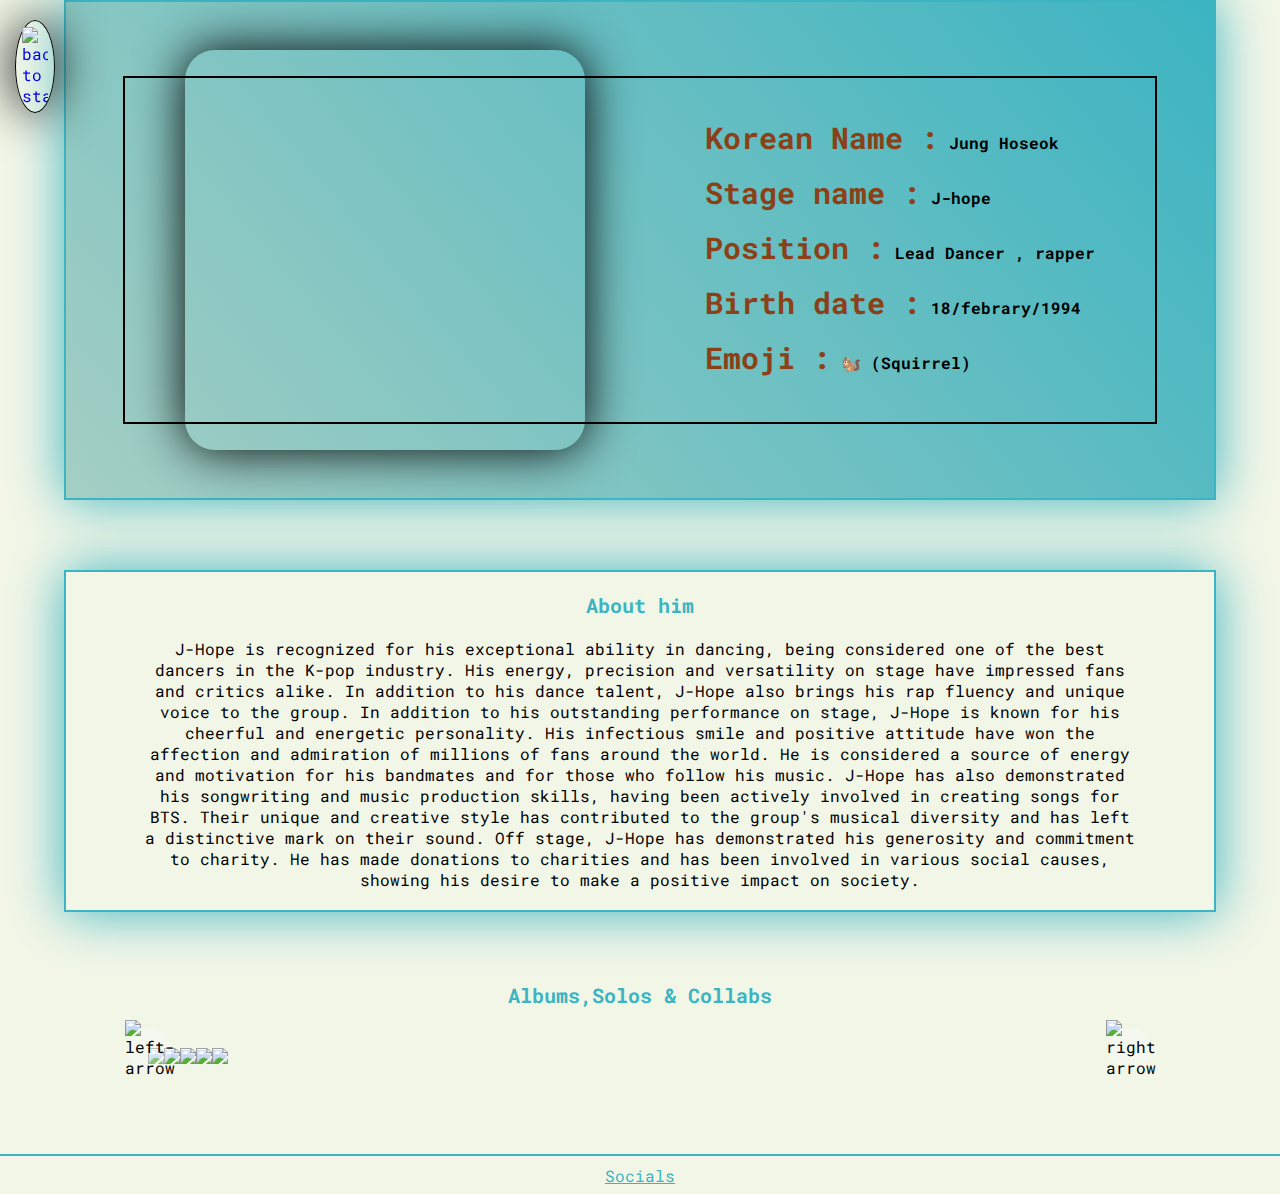
==== jhope-introduction.html @ 9f857790 "agregue mis archivos" ====
<!DOCTYPE html>
<html lang="en">
    <head>
        <meta charset="UTF-8" >
        <meta http-equiv="X-UA-Compatible" >
        <meta name="author"  content="Dana Sofia Rodriguez Rivas">
        <meta name="description" content="Web page for baby armies (new to the fandom)">
        <meta name="viewport" content="width=device-width, initial-scale=1">
        <link rel="stylesheet" type="text/css" href="jhope.css">
        <title>Jhope</title>
        <link rel="preconnect" href="https://fonts.googleapis.com">
        <link rel="preconnect" href="https://fonts.gstatic.com" crossorigin>
        <link href="https://fonts.googleapis.com/css2?family=Libre+Baskerville:ital,wght@0,400;0,700;1,400&family=Open+Sans&family=Poppins:wght@400;600&display=swap" rel="stylesheet">
        <link rel="preconnect" href="https://fonts.googleapis.com">
        <link rel="preconnect" href="https://fonts.gstatic.com" crossorigin>
        <link href="https://fonts.googleapis.com/css2?family=Wix+Madefor+Display:wght@400;500;600&display=swap" rel="stylesheet">
        <link rel="preconnect" href="https://fonts.googleapis.com">
        <link rel="preconnect" href="https://fonts.gstatic.com" crossorigin>
        <link href="https://fonts.googleapis.com/css2?family=Montserrat:wght@100;300&family=Roboto+Mono:wght@200;400;500&display=swap" rel="stylesheet">
        <script src="RM.js" defer></script>
    </head>
    <body>

        <section class="profile">
           <a href="index.html#members"><div class="arrowstart-flex"><img class="backtostartarrow" src="Images/carousel-left-arrow.png" alt="back to start"></div></a>

           <div class="profile-flex">
            <a href="#"><div class="profile-img"></div></a>

            <div class="profile-text">
            <h4 class="profile-data"><span class="data-categories">Korean Name :</span> Jung Hoseok</h4>
            <h4 class="profile-data"><span class="data-categories">Stage name :</span> J-hope </h4>
            <h4 class="profile-data"><span class="data-categories">Position :</span> Lead Dancer , rapper</h4>
            <h4 class="profile-data"><span class="data-categories">Birth date :</span> 18/febrary/1994</h4>
            <h4 class="profile-data"><span class="data-categories">Emoji :</span> 🐿️ (Squirrel)</h4>
            </div>

           </div>

        </section>

        <main class="about">
            <h2 class="about-title">About him</h2>
            <p class="about-paragh"> J-Hope is recognized for his exceptional ability in dancing, being considered one of the best dancers in the K-pop industry. His energy, precision and versatility on stage have impressed fans and critics alike. In addition to his dance talent, J-Hope also brings his rap fluency and unique voice to the group.
                In addition to his outstanding performance on stage, J-Hope is known for his cheerful and energetic personality. His infectious smile and positive attitude have won the affection and admiration of millions of fans around the world. He is considered a source of energy and motivation for his bandmates and for those who follow his music.
                J-Hope has also demonstrated his songwriting and music production skills, having been actively involved in creating songs for BTS. Their unique and creative style has contributed to the group's musical diversity and has left a distinctive mark on their sound.
                Off stage, J-Hope has demonstrated his generosity and commitment to charity. He has made donations to charities and has been involved in various social causes, showing his desire to make a positive impact on society.
            </p>

        </main>

        <section class="wrapper">

            <h2 class="about-title">Albums,Solos & Collabs</h2>
           <div id="left" class="carousel-arrows arrow-previous"><img src="Images/carousel-left-arrow.png" alt="left-arrow"></div>
        <div class="carousel">
                <a target="_blank" href="https://open.spotify.com/track/5wxYxygyHpbgv0EXZuqb9V"><img src="Images/img-jhope/onthestreetcover.jpg" alt="On the street cover"></a>
                <a target="_blank" href="https://open.spotify.com/album/0FrC9lzgVhziJenigsrXdl"><img src="Images/img-jhope/jackin the box.jpg" alt="Jack in the box cover"></a>
                <a target="_blank" href="https://open.spotify.com/album/0XX1044L7ovU5aon6nRiF7"><img src="Images/img-jhope/hopeworld.jpg" alt="hope world cover"></a>
                <a target="_blank" href="https://open.spotify.com/track/2y6Ty2NPAsP84XJAtzLxuk"><img src="Images/img-jhope/chicken.jpg" alt="Chicken noodle soup cover"></a>
                <a target="_blank" href="https://open.spotify.com/track/1nwdfbj4UyRMpa9L98a4Yi"><img src="Images/img-jhope/blue side.jpg" alt="Blue side cover"></a>

</div>
       <div id="right" class="carousel-arrows arrow-next"><img src="Images/carousel-right-arrow.png" alt="right arrow"></div>
        </section>

        <footer>
            <a target="_blank" href="https://www.instagram.com/uarmyhope/" class="footer">Socials</a>
        </footer>
        
    <body>
        
    </html>
---- jhope.css ----
*{
    margin: 0;
    padding: 0;
    box-sizing: border-box;
}

body{
    background-color: #f2f6e7;
    font-family: 'Roboto Mono',monospace;
}


.profile{
    margin: 0 auto;
    width: 90%;
    max-width: 1500px;
    height: 500px;
    background-image:linear-gradient(230deg,#3cb4c2,rgb(164, 206, 195) );
    box-shadow: 0px 0px 50px #3cb4c2;
    display: flex;
    justify-content: center;
    align-items: center;
    position: relative;
    border: 2px solid #3cb4c2;

}

.arrowstart-flex{
    background-color:transparent;
    width: fit-content;
    padding: 6px;
    border-radius: 50%;
    display: flex;
    justify-content: center;
    align-items: center;
    position: fixed;
    top: 20px ;
    left: 15px;
    border: 1px solid black;
    box-shadow: 0px 0px 50px black;
}

.backtostartarrow{
    width: 26px;
}

.profile-flex{
    width: 90%;
    height: 70%;
    display: flex;
    justify-content:space-around;
    align-items: center;
    border: 2px solid black;
}

.profile-img{

    box-shadow: 0px 0px 50px black;
    background-image: url(Images/img-jhope/profilejhope.jpg);
    background-repeat: no-repeat;
    background-size: 400px;
    background-position: 0px 0px;
    width: 400px;
    height: 400px;
    border-radius: 30px;
}

.profile-img:hover{
    background-image: url(Images/img-jhope/jhopehover.jpg);
}

.profile-data{
    /* width: 450px; */
    text-align: left;
    font-size: 16px;
    font-family: 'Roboto Mono', monospace;
    line-height: 50px;
    
}

.data-categories{
    font-size: 30px;
    color:rgb(139, 65, 23) ;
}

.about{
    width: 90%;
    max-width: 1400px;
    margin: 70px auto;
    border:2px solid #3cb4c2;
    padding: 20px;
    box-shadow: 0px 0px 50px #3cb4c2;
}

.about-title{
    font-size: 20px;
    color: #3cb4c2;
    font-family:'Roboto Mono',monospace ;
    text-align: center;
    margin-bottom: 20px;
}

.about-paragh{
    width: 90%;
    margin: 0 auto;
    text-align: center;
}

.wrapper{
    width: 80%;
    max-width: 1200px;
    margin: 70px auto;
    position: relative;
}

.carousel-arrows{
    width: 43px;
    height: 43px;
    background-color: rgba(255, 255, 255, 0.282);
    display: flex;
    justify-content: center;
    align-items: center;
    border-radius: 50%;
    position: absolute;
    top: 45%;
}

.arrow-previous{
    left:0px;
}
.arrow-next{
    right: 0px;
}
.wrapper .carousel{
    white-space: nowrap;
    overflow-x: scroll;
    font-size: 0px;
    padding: 20px;
}

.carousel img{
    width: calc(100%/3);
    object-fit: contain;
    height: 290px;
}

.carousel img:hover{
    position: relative;
    width: 300px;
    height: 300px;
    top: 0px;
    box-shadow: 0px 0px 50px black;
    border: 2px solid black;
}

.carousel::-webkit-scrollbar{
    width: 20px;
    background-color: #f2f6e7;
}
.carousel::-webkit-scrollbar{
    width:0.3125rem;
    margin: 0rem 0.0625rem;

}

.carousel::-webkit-scrollbar-track{
    background-color:var(--background-1);
    border-radius: 0.625rem;
    margin-block: 0.375rem;

}
.carousel::-webkit-scrollbar-thumb{
    background:#3cb4c2;
    border-radius: 100vh;

}

footer{
    width: 100%;
    height: 40px;
    border-top: 2px solid #3cb4c2;
    display: flex;
    justify-content: center;
    align-items: center;
}

footer a{
    color: #3cb4c2;
}

 @media (max-width:1200px){

    .profile-img{
        width: 300px;
        height: 300px;
        background-size: 300px;
        background-position: 0px 0px;
    }

    .profile-data{
        font-size: 13px;
    }

    .data-categories{
        font-size: 16px;
    }

    .carousel img{
        width: calc(100%/2);
    }

    .carousel::-webkit-scrollbar{
        display: none;
    }
 }

 @media (max-width:763px){

    .profile{
        height:750px;
    }

    .profile-flex{
        flex-direction: column;
        justify-content: space-around;
        height: 80%;
    }

    .carousel img{
        width: calc(100%/1);
    }
 }

 @media (max-width:431px){

.profile{
    height: 600px;
}
    
.profile-img{
    background-size: 250px;
    width: 250px;
    height: 250px;
}

.profile-data{
    text-align: left;
    font-size: 10px;
    font-family: 'Roboto Mono', monospace;
    line-height: 30px;
    
}

.data-categories{
    font-size: 13px;
}

 }
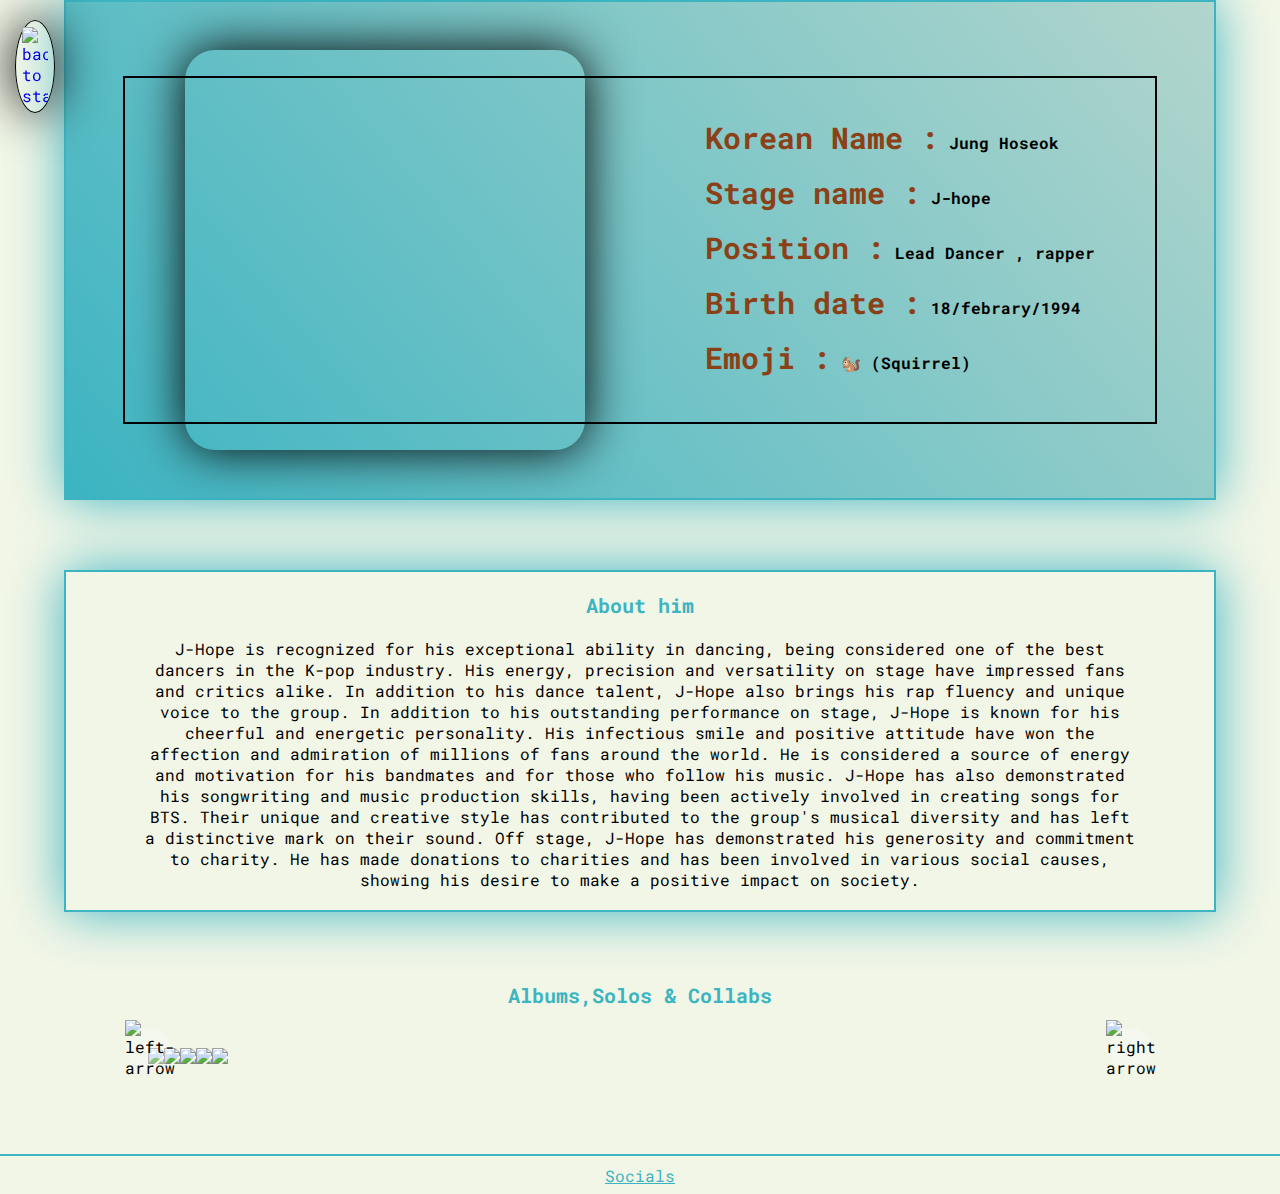
==== commit 1b388938: "cambie las imagenes y colores" ====
--- a/jhope-introduction.html
+++ b/jhope-introduction.html
@@ -6,7 +6,7 @@
         <meta name="author"  content="Dana Sofia Rodriguez Rivas">
         <meta name="description" content="Web page for baby armies (new to the fandom)">
         <meta name="viewport" content="width=device-width, initial-scale=1">
-        <link rel="stylesheet" type="text/css" href="jhope.css">
+        <link rel="stylesheet" type="text/css" href="stylesheets/jhope.css">
         <title>Jhope</title>
         <link rel="preconnect" href="https://fonts.googleapis.com">
         <link rel="preconnect" href="https://fonts.gstatic.com" crossorigin>
@@ -22,7 +22,7 @@
     <body>
 
         <section class="profile">
-           <a href="index.html#members"><div class="arrowstart-flex"><img class="backtostartarrow" src="Images/carousel-left-arrow.png" alt="back to start"></div></a>
+           <a href="index.html#members"><div class="arrowstart-flex"><img class="backtostartarrow" src="https://i.ibb.co/z4d72F5/carousel-left-arrow.png" alt="back to start"></div></a>
 
            <div class="profile-flex">
             <a href="#"><div class="profile-img"></div></a>
@@ -52,16 +52,16 @@
         <section class="wrapper">
 
             <h2 class="about-title">Albums,Solos & Collabs</h2>
-           <div id="left" class="carousel-arrows arrow-previous"><img src="Images/carousel-left-arrow.png" alt="left-arrow"></div>
+           <div id="left" class="carousel-arrows arrow-previous"><img src="https://i.ibb.co/z4d72F5/carousel-left-arrow.png" alt="left-arrow"></div>
         <div class="carousel">
-                <a target="_blank" href="https://open.spotify.com/track/5wxYxygyHpbgv0EXZuqb9V"><img src="Images/img-jhope/onthestreetcover.jpg" alt="On the street cover"></a>
-                <a target="_blank" href="https://open.spotify.com/album/0FrC9lzgVhziJenigsrXdl"><img src="Images/img-jhope/jackin the box.jpg" alt="Jack in the box cover"></a>
-                <a target="_blank" href="https://open.spotify.com/album/0XX1044L7ovU5aon6nRiF7"><img src="Images/img-jhope/hopeworld.jpg" alt="hope world cover"></a>
-                <a target="_blank" href="https://open.spotify.com/track/2y6Ty2NPAsP84XJAtzLxuk"><img src="Images/img-jhope/chicken.jpg" alt="Chicken noodle soup cover"></a>
-                <a target="_blank" href="https://open.spotify.com/track/1nwdfbj4UyRMpa9L98a4Yi"><img src="Images/img-jhope/blue side.jpg" alt="Blue side cover"></a>
+                <a target="_blank" href="https://open.spotify.com/track/5wxYxygyHpbgv0EXZuqb9V"><img src="https://i.ibb.co/J2GD2sQ/onthestreetcover.jpg" alt="On the street cover"></a>
+                <a target="_blank" href="https://open.spotify.com/album/0FrC9lzgVhziJenigsrXdl"><img src="https://i.ibb.co/R0QbvqY/jackin-the-box.jpg" alt="Jack in the box cover"></a>
+                <a target="_blank" href="https://open.spotify.com/album/0XX1044L7ovU5aon6nRiF7"><img src="https://i.ibb.co/bRYHRkp/hopeworld.jpg" alt="hope world cover"></a>
+                <a target="_blank" href="https://open.spotify.com/track/2y6Ty2NPAsP84XJAtzLxuk"><img src="https://i.ibb.co/Jchk5jD/chicken.jpg" alt="Chicken noodle soup cover"></a>
+                <a target="_blank" href="https://open.spotify.com/track/1nwdfbj4UyRMpa9L98a4Yi"><img src="https://i.ibb.co/d5Jf9nG/blue-side.jpg" alt="Blue side cover"></a>
 
 </div>
-       <div id="right" class="carousel-arrows arrow-next"><img src="Images/carousel-right-arrow.png" alt="right arrow"></div>
+       <div id="right" class="carousel-arrows arrow-next"><img src="https://i.ibb.co/Yt4HWFg/carousel-right-arrow.png" alt="right arrow"></div>
         </section>
 
         <footer>
--- a/stylesheets/jhope.css
+++ b/stylesheets/jhope.css
@@ -0,0 +1,259 @@
+*{
+    margin: 0;
+    padding: 0;
+    box-sizing: border-box;
+}
+
+body{
+    background-color: #f2f6e7;
+    font-family: 'Roboto Mono',monospace;
+}
+
+
+.profile{
+    margin: 0 auto;
+    width: 90%;
+    max-width: 1500px;
+    height: 500px;
+    background-image:linear-gradient(230deg, #b2d5cc,#3cb4c2 );
+    box-shadow: 0px 0px 50px #3cb4c2;
+    display: flex;
+    justify-content: center;
+    align-items: center;
+    position: relative;
+    border: 2px solid #3cb4c2;
+
+}
+
+.arrowstart-flex{
+    background-color:transparent;
+    width: fit-content;
+    padding: 6px;
+    border-radius: 50%;
+    display: flex;
+    justify-content: center;
+    align-items: center;
+    position: fixed;
+    top: 20px ;
+    left: 15px;
+    border: 1px solid black;
+    box-shadow: 0px 0px 50px black;
+}
+
+.backtostartarrow{
+    width: 26px;
+}
+
+.profile-flex{
+    width: 90%;
+    height: 70%;
+    display: flex;
+    justify-content:space-around;
+    align-items: center;
+    border: 2px solid black;
+}
+
+.profile-img{
+
+    box-shadow: 0px 0px 50px black;
+    background-image: url(https://i.ibb.co/0V48cYm/profilejhope.jpg);
+    background-repeat: no-repeat;
+    background-size: 400px;
+    background-position: 0px 0px;
+    width: 400px;
+    height: 400px;
+    border-radius: 30px;
+}
+
+.profile-img:hover{
+    background-image: url(https://i.ibb.co/x8hqyZP/jhopehover.jpg);
+}
+
+.profile-data{
+    /* width: 450px; */
+    text-align: left;
+    font-size: 16px;
+    font-family: 'Roboto Mono', monospace;
+    line-height: 50px;
+    
+}
+
+.data-categories{
+    font-size: 30px;
+    color:rgb(139, 65, 23) ;
+}
+
+.about{
+    width: 90%;
+    max-width: 1400px;
+    margin: 70px auto;
+    border:2px solid #3cb4c2;
+    padding: 20px;
+    box-shadow: 0px 0px 50px #3cb4c2;
+}
+
+.about-title{
+    font-size: 20px;
+    color: #3cb4c2;
+    font-family:'Roboto Mono',monospace ;
+    text-align: center;
+    margin-bottom: 20px;
+}
+
+.about-paragh{
+    width: 90%;
+    margin: 0 auto;
+    text-align: center;
+}
+
+.wrapper{
+    width: 80%;
+    max-width: 1200px;
+    margin: 70px auto;
+    position: relative;
+}
+
+.carousel-arrows{
+    width: 43px;
+    height: 43px;
+    background-color: rgba(255, 255, 255, 0.282);
+    display: flex;
+    justify-content: center;
+    align-items: center;
+    border-radius: 50%;
+    position: absolute;
+    top: 45%;
+}
+
+.arrow-previous{
+    left:0px;
+}
+.arrow-next{
+    right: 0px;
+}
+.wrapper .carousel{
+    white-space: nowrap;
+    overflow-x: scroll;
+    font-size: 0px;
+    padding: 20px;
+}
+
+.carousel img{
+    width: calc(100%/3);
+    object-fit: contain;
+    height: 290px;
+}
+
+.carousel img:hover{
+    position: relative;
+    width: 300px;
+    height: 300px;
+    top: 0px;
+    box-shadow: 0px 0px 50px black;
+    border: 2px solid black;
+}
+
+.carousel::-webkit-scrollbar{
+    width: 20px;
+    background-color: #f2f6e7;
+}
+.carousel::-webkit-scrollbar{
+    width:0.3125rem;
+    margin: 0rem 0.0625rem;
+
+}
+
+.carousel::-webkit-scrollbar-track{
+    background-color:var(--background-1);
+    border-radius: 0.625rem;
+    margin-block: 0.375rem;
+
+}
+.carousel::-webkit-scrollbar-thumb{
+    background:#3cb4c2;
+    border-radius: 100vh;
+
+}
+
+footer{
+    width: 100%;
+    height: 40px;
+    border-top: 2px solid #3cb4c2;
+    display: flex;
+    justify-content: center;
+    align-items: center;
+}
+
+footer a{
+    color: #3cb4c2;
+}
+
+ @media (max-width:1200px){
+
+    .profile-img{
+        width: 300px;
+        height: 300px;
+        background-size: 300px;
+        background-position: 0px 0px;
+    }
+
+    .profile-data{
+        font-size: 13px;
+    }
+
+    .data-categories{
+        font-size: 16px;
+    }
+
+    .carousel img{
+        width: calc(100%/2);
+    }
+
+    .carousel::-webkit-scrollbar{
+        display: none;
+    }
+ }
+
+ @media (max-width:763px){
+
+    .profile{
+        height:750px;
+    }
+
+    .profile-flex{
+        flex-direction: column;
+        justify-content: space-around;
+        height: 80%;
+    }
+
+    .carousel img{
+        width: calc(100%/1);
+    }
+ }
+
+ @media (max-width:431px){
+
+.profile{
+    height: 600px;
+}
+    
+.profile-img{
+    background-size: 250px;
+    width: 250px;
+    height: 250px;
+}
+
+.profile-data{
+    text-align: left;
+    font-size: 10px;
+    font-family: 'Roboto Mono', monospace;
+    line-height: 30px;
+    
+}
+
+.data-categories{
+    font-size: 13px;
+}
+
+ }
+
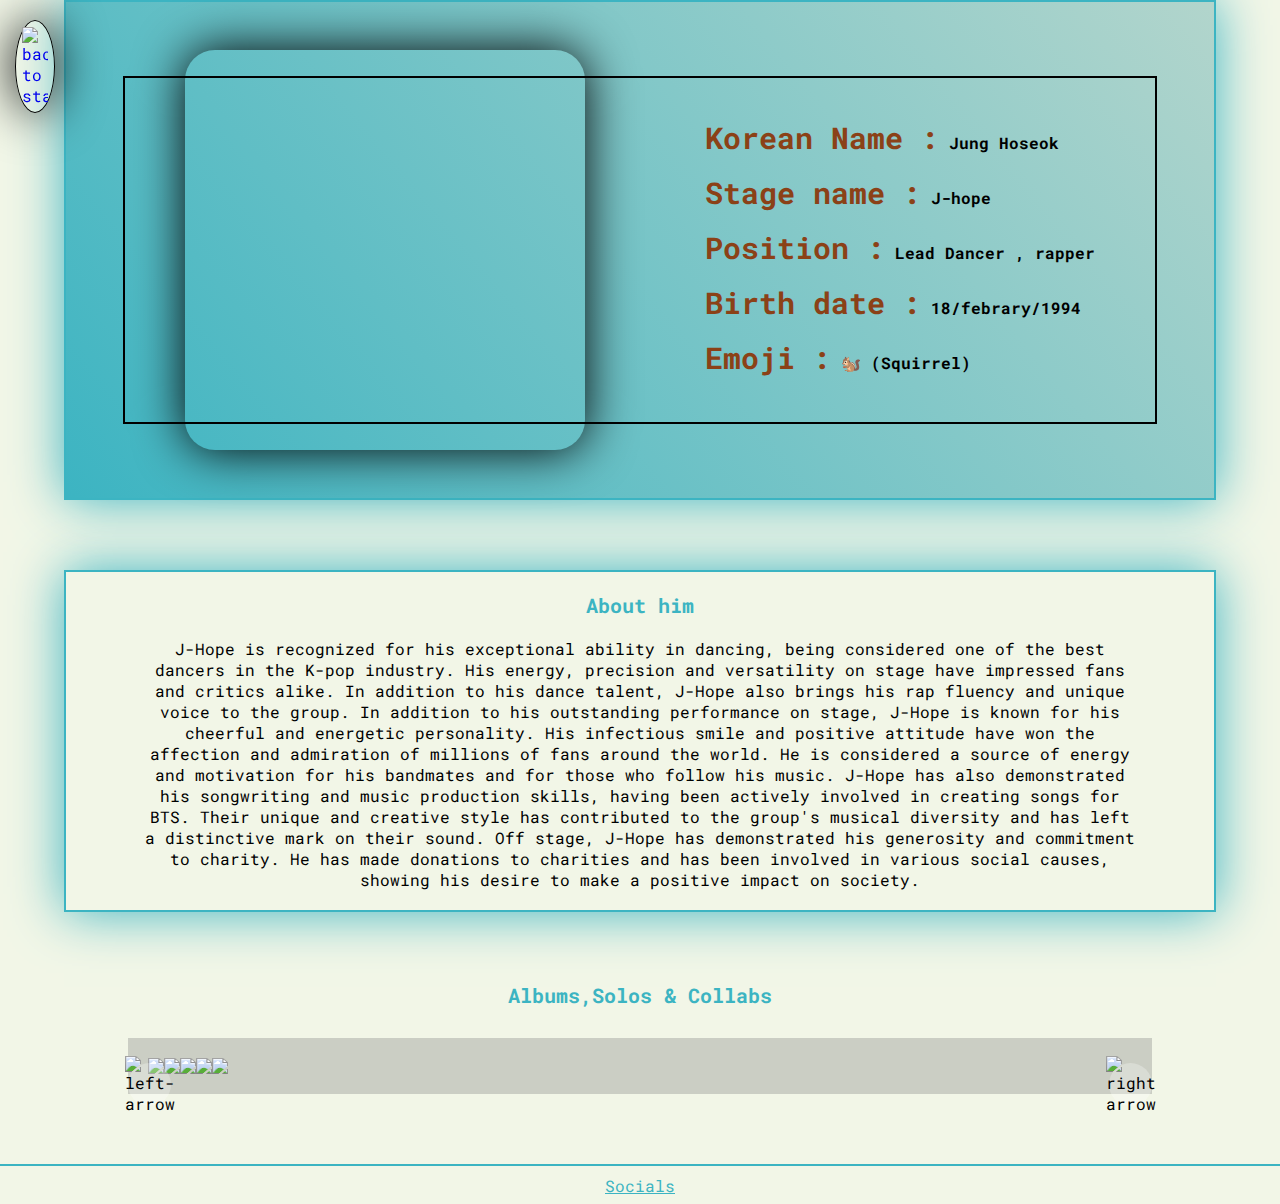
==== commit bd2e9b8f: "cambie imagenes a mejor calidad" ====
--- a/jhope-introduction.html
+++ b/jhope-introduction.html
@@ -48,17 +48,16 @@
             </p>
 
         </main>
+        <h2 class="about-title">Albums,Solos & Collabs</h2>
 
         <section class="wrapper">
-
-            <h2 class="about-title">Albums,Solos & Collabs</h2>
            <div id="left" class="carousel-arrows arrow-previous"><img src="https://i.ibb.co/z4d72F5/carousel-left-arrow.png" alt="left-arrow"></div>
         <div class="carousel">
-                <a target="_blank" href="https://open.spotify.com/track/5wxYxygyHpbgv0EXZuqb9V"><img src="https://i.ibb.co/J2GD2sQ/onthestreetcover.jpg" alt="On the street cover"></a>
-                <a target="_blank" href="https://open.spotify.com/album/0FrC9lzgVhziJenigsrXdl"><img src="https://i.ibb.co/R0QbvqY/jackin-the-box.jpg" alt="Jack in the box cover"></a>
-                <a target="_blank" href="https://open.spotify.com/album/0XX1044L7ovU5aon6nRiF7"><img src="https://i.ibb.co/bRYHRkp/hopeworld.jpg" alt="hope world cover"></a>
-                <a target="_blank" href="https://open.spotify.com/track/2y6Ty2NPAsP84XJAtzLxuk"><img src="https://i.ibb.co/Jchk5jD/chicken.jpg" alt="Chicken noodle soup cover"></a>
-                <a target="_blank" href="https://open.spotify.com/track/1nwdfbj4UyRMpa9L98a4Yi"><img src="https://i.ibb.co/d5Jf9nG/blue-side.jpg" alt="Blue side cover"></a>
+                <a target="_blank" href="https://open.spotify.com/track/5wxYxygyHpbgv0EXZuqb9V"><img src="https://i.ibb.co/fHDxPM4/onstreet.jpg" alt="On the street cover"></a>
+                <a target="_blank" href="https://open.spotify.com/album/0FrC9lzgVhziJenigsrXdl"><img src="https://i.ibb.co/c8M6HH0/jackintheboxc.jpg" alt="Jack in the box cover"></a>
+                <a target="_blank" href="https://open.spotify.com/album/0XX1044L7ovU5aon6nRiF7"><img src="https://i.ibb.co/jrrKQ2J/hopeworld.jpg" alt="hope world cover"></a>
+                <a target="_blank" href="https://open.spotify.com/track/2y6Ty2NPAsP84XJAtzLxuk"><img src="https://i.ibb.co/ts2X1g3/chickennoodle.jpg" alt="Chicken noodle soup cover"></a>
+                <a target="_blank" href="https://open.spotify.com/track/1nwdfbj4UyRMpa9L98a4Yi"><img src="https://i.ibb.co/jkt4SyZ/blueside.jpg" alt="Blue side cover"></a>
 
 </div>
        <div id="right" class="carousel-arrows arrow-next"><img src="https://i.ibb.co/Yt4HWFg/carousel-right-arrow.png" alt="right arrow"></div>
--- a/stylesheets/jhope.css
+++ b/stylesheets/jhope.css
@@ -109,8 +109,9 @@
 .wrapper{
     width: 80%;
     max-width: 1200px;
-    margin: 70px auto;
+    margin: 30px auto 70px;
     position: relative;
+    background-color: rgba(128, 128, 128, 0.34);
 }
 
 .carousel-arrows{
